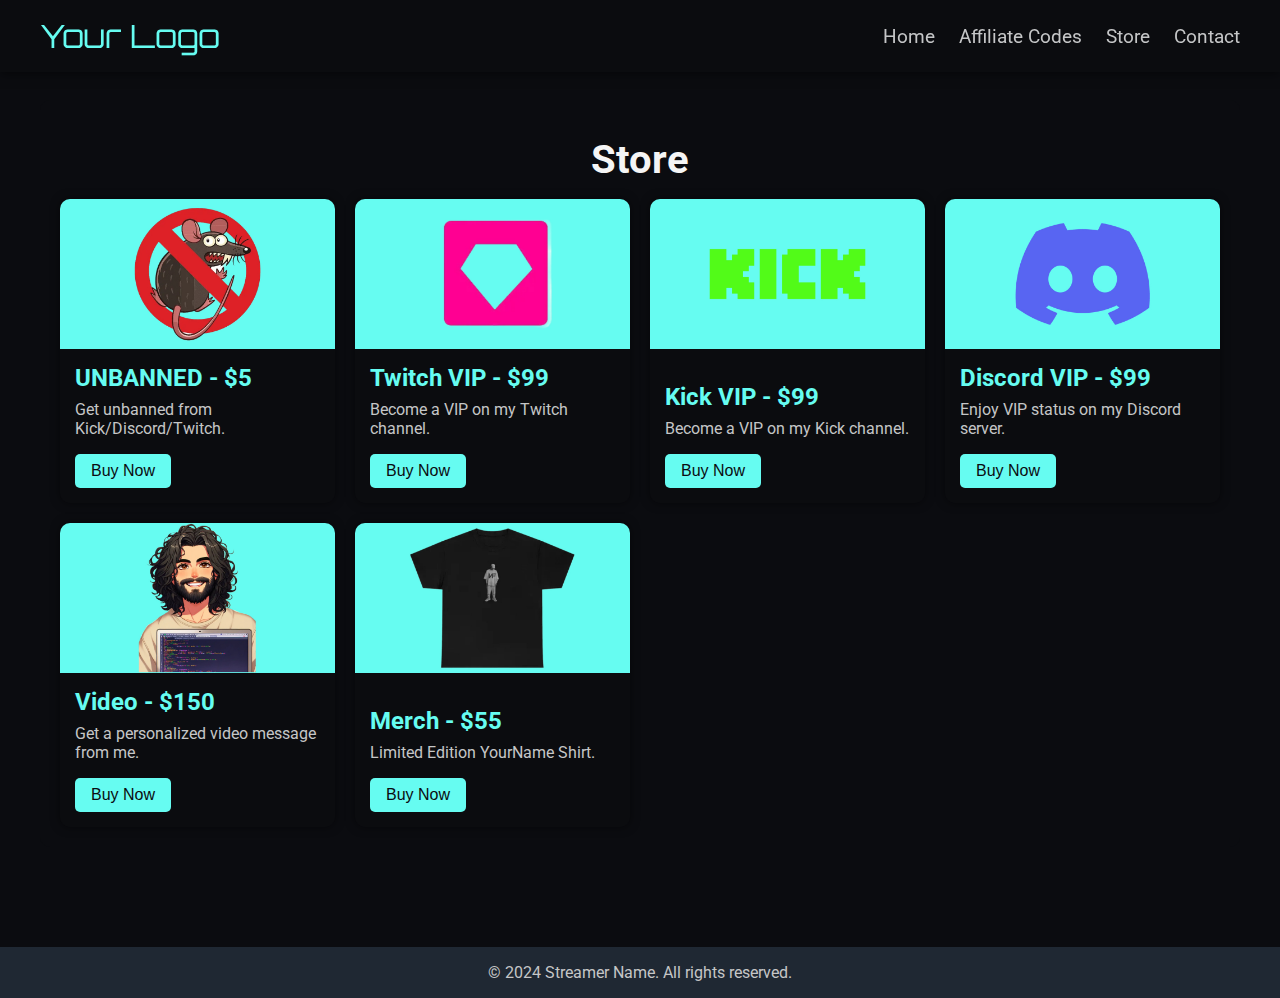
==== store.html @ c43beaef "Add files via upload" ====
<!DOCTYPE html>
<html lang="en">
<head>
    <meta charset="UTF-8">
    <meta name="viewport" content="width=device-width, initial-scale=1.0">
    <title>Store - Streamer Name</title>
    <link rel="stylesheet" href="styles.css">
    <link rel="stylesheet" href="store.css">
    <link href="https://fonts.googleapis.com/css2?family=Roboto:wght@400;700&family=Orbitron:wght@400;700&display=swap" rel="stylesheet">
</head>
<body>
    <header>
        <nav class="navbar">
            <div class="navbar-left">
                <a href="index.html" class="logo">Your Logo</a>
                <div class="menu-toggle">☰</div>
            </div>
            <ul class="nav-links">
                <li><a href="index.html">Home</a></li>
                <li><a href="affiliate.html">Affiliate Codes</a></li>
                <li><a href="store.html">Store</a></li>
                <li><a href="contact.html">Contact</a></li>
            </ul>
        </nav>
    </header>
    <main>
        <section id="store" class="store-section">
            <div class="content">
                <h1>Store</h1>
                <div class="store-items">
                    <div class="item">
                        <div class="item-image" style="background-image: url('item1.jpg');" alt="UNBANNED"></div>
                        <div class="item-content">
                            <h3>UNBANNED - $5</h3>
                            <p>Get unbanned from Kick/Discord/Twitch.</p>
                            <button>Buy Now</button>
                        </div>
                    </div>
                    <div class="item">
                        <div class="item-image" style="background-image: url('item2.jpg');" alt="Twitch VIP"></div>
                        <div class="item-content">
                            <h3>Twitch VIP - $99</h3>
                            <p>Become a VIP on my Twitch channel.</p>
                            <button>Buy Now</button>
                        </div>
                    </div>
                    <div class="item">
                        <div class="item-image" style="background-image: url('item3.jpg');" alt="Kick VIP"></div>
                        <div class="item-content">
                            <h3>Kick VIP - $99</h3>
                            <p>Become a VIP on my Kick channel.</p>
                            <button>Buy Now</button>
                        </div>
                    </div>
                    <div class="item">
                        <div class="item-image" style="background-image: url('item4.jpg');" alt="Discord VIP"></div>
                        <div class="item-content">
                            <h3>Discord VIP - $99</h3>
                            <p>Enjoy VIP status on my Discord server.</p>
                            <button>Buy Now</button>
                        </div>
                    </div>
                    <div class="item">
                        <div class="item-image" style="background-image: url('item6.jpg');" alt="Personalized Video"></div>
                        <div class="item-content">
                            <h3>Video - $150</h3>
                            <p>Get a personalized video message from me.</p>
                            <button>Buy Now</button>
                        </div>
                    </div>
                    <div class="item">
                        <div class="item-image" style="background-image: url('item7.jpg');" alt="Merch"></div>
                        <div class="item-content">
                            <h3>Merch - $55</h3>
                            <p>Limited Edition YourName Shirt.</p>
                            <button>Buy Now</button>
                        </div>
                    </div>
                </div>
            </div>
        </section>
    </main>
    <footer>
        <p>&copy; 2024 Streamer Name. All rights reserved.</p>
    </footer>
    <script>
        document.addEventListener('DOMContentLoaded', () => {
            const menuToggle = document.querySelector('.menu-toggle');
            const navLinks = document.querySelector('.nav-links');

            if (menuToggle && navLinks) {
                menuToggle.addEventListener('click', () => {
                    navLinks.classList.toggle('active');
                });
            }
        });
    </script>
</body>
</html>
---- styles.css ----
/* Reset default styles */
* {
   margin: 0;
   padding: 0;
   box-sizing: border-box;
}

html, body {
   height: 100%;
}

body {
   font-family: 'Roboto', sans-serif;
   background-color: #0b0c10;
   color: #c5c6c7;
   display: flex;
   flex-direction: column;
}

header {
   background: rgba(11, 12, 16, 0.9);
   padding: 1rem 2rem;
   position: fixed;
   width: 100%;
   top: 0;
   z-index: 1000;
   display: flex;
   justify-content: center;
   align-items: center;
   box-shadow: 0 2px 10px rgba(0, 0, 0, 0.5);
}

.navbar {
   display: flex;
   justify-content: space-between;
   align-items: center;
   width: 100%;
   max-width: 1200px;
}

.navbar-left {
   display: flex;
   align-items: center;
}

.navbar .logo {
   font-family: 'Orbitron', sans-serif;
   color: #66fcf1;
   font-size: 2rem;
   margin-right: 2rem;
   text-decoration: none;
}

.navbar .nav-links {
   list-style: none;
   display: flex;
   gap: 1.5rem;
}

.navbar .nav-links li a {
   color: #c5c6c7;
   text-decoration: none;
   font-size: 1.2rem;
   transition: color 0.3s, transform 0.3s;
}

.navbar .nav-links li a:hover {
   color: #66fcf1;
   transform: scale(1.1);
}

.menu-toggle {
   display: none;
   font-size: 2rem;
   color: #c5c6c7;
   cursor: pointer;
}

/* Footer */
footer {
   background: #1f2833;
   padding: 1rem 2rem;
   text-align: center;
   color: #c5c6c7;
   width: 100%;
   position: relative;
   bottom: 0;
}

/* Responsive styles */
@media (max-width: 768px) {
   header {
       padding: 1rem;
   }

   .navbar .logo {
       font-size: 1.5rem;
       margin-right: 1rem;
   }

   .navbar .nav-links {
       display: none;
       flex-direction: column;
       position: absolute;
       top: 100%;
       left: 0;
       width: 100%;
       background: rgba(11, 12, 16, 0.9);
       padding: 1rem 0;
       text-align: center;
   }

   .navbar .nav-links.active {
       display: flex;
   }

   .navbar .nav-links li {
       margin: 0.5rem 0;
   }

   .navbar .nav-links li a {
       font-size: 1rem;
   }

   .menu-toggle {
       display: block;
   }
}

/* Keyframes */
@keyframes fadeIn {
   from {
       opacity: 0;
   }
   to {
       opacity: 1;
   }
}

@keyframes slideInDown {
   from {
       transform: translateY(-100%);
   }
   to {
       transform: translateY(0);
   }

@keyframes slideInUp {
   from {
       transform: translateY(100%);
   }
   to {
       transform: translateY(0);
   }

@keyframes fadeInUp {
   from {
       opacity: 0;
       transform: translateY(20px);
   }
   to {
       opacity: 1;
       transform: translateY(0);
   }
}

@media (max-width: 768px) {
   header {
       padding: 1rem;
   }

   .navbar .logo {
       font-size: 1.5rem;
       margin-right: 1rem;
   }

   .navbar .nav-links {
       display: none;
       flex-direction: column;
       position: absolute;
       top: 100%;
       left: 0;
       width: 100%;
       background: rgba(11, 12, 16, 0.9);
       padding: 1rem 0;
       text-align: center;
   }

   .navbar .nav-links.active {
       display: flex;
   }

   .navbar .nav-links li {
       margin: 0.5rem 0;
   }

   .navbar .nav-links li a {
       font-size: 1rem;
   }

   .menu-toggle {
       display: block;
   }
}
---- store.css ----
/* Specific styles for store.html */
.store-section {
   width: 100%;
   display: flex;
   flex-direction: column;
   justify-content: center;
   align-items: center;
   text-align: center;
   color: #f5f5f5;
   padding: 100px 20px;
   background: url('your-gaming-background.jpg') no-repeat center center/cover;
   min-height: 100vh;
   animation: fadeIn 1.5s ease-in-out;
}

.content {
   width: 100%;
   max-width: 1200px;
   padding: 20px;
   background: rgba(11, 12, 16, 0.8);
   border-radius: 10px;
   
   animation: fadeInUp 2s ease-in-out;
}

.content h1 {
   font-size: 2.5rem; /* Adjusted for better balance */
   margin-top: 1rem;
   margin-bottom: 1rem;
   animation: slideInDown 1s ease-in-out;
}

.content p {
   font-size: 1.2rem; /* Adjusted for better balance */
   margin-bottom: 2rem;
   animation: slideInUp 1s ease-in-out;
}

.store-items {
   display: grid;
   grid-template-columns: repeat(auto-fit, minmax(250px, 1fr));
   gap: 20px;
   width: 100%;
}

.item {
   background: rgba(11, 12, 16, 0.9);
   border-radius: 10px;
   overflow: hidden;
   box-shadow: 0 0 10px rgba(0, 0, 0, 0.5);
   transition: transform 0.3s, box-shadow 0.3s;
   display: flex;
   flex-direction: column;
   justify-content: space-between;
}

.item:hover {
   transform: scale(1.05);
   box-shadow: 0 0 20px rgba(0, 0, 0, 0.8);
}

.item-image {
   width: 100%;
   height: 150px;
   background-size: cover;
   background-position: center;
}

.item-content {
   padding: 15px;
   text-align: left;
}

.item-content h3 {
   font-size: 1.5rem;
   margin-bottom: 0.5rem;
   color: #66fcf1;
}

.item-content p {
   font-size: 1rem;
   margin-bottom: 1rem;
   color: #c5c6c7;
}

.item-content button {
   padding: 0.5rem 1rem;
   font-size: 1rem;
   color: #0b0c10;
   background: #66fcf1;
   border: none;
   border-radius: 5px;
   transition: background 0.3s, transform 0.3s;
   cursor: pointer;
}

.item-content button:hover {
   background: #45a29e;
   transform: scale(1.05);
}

/* Responsive styles */
@media (max-width: 768px) {
   .store-section {
       padding: 50px 10px;
   }

   .content h1 {
       font-size: 2rem;
   }

   .content p {
       font-size: 1rem;
   }

   .item-content h3 {
       font-size: 1.2rem;
   }

   .item-content p {
       font-size: 0.9rem;
   }

   .item-content button {
       font-size: 0.9rem;
   }
}
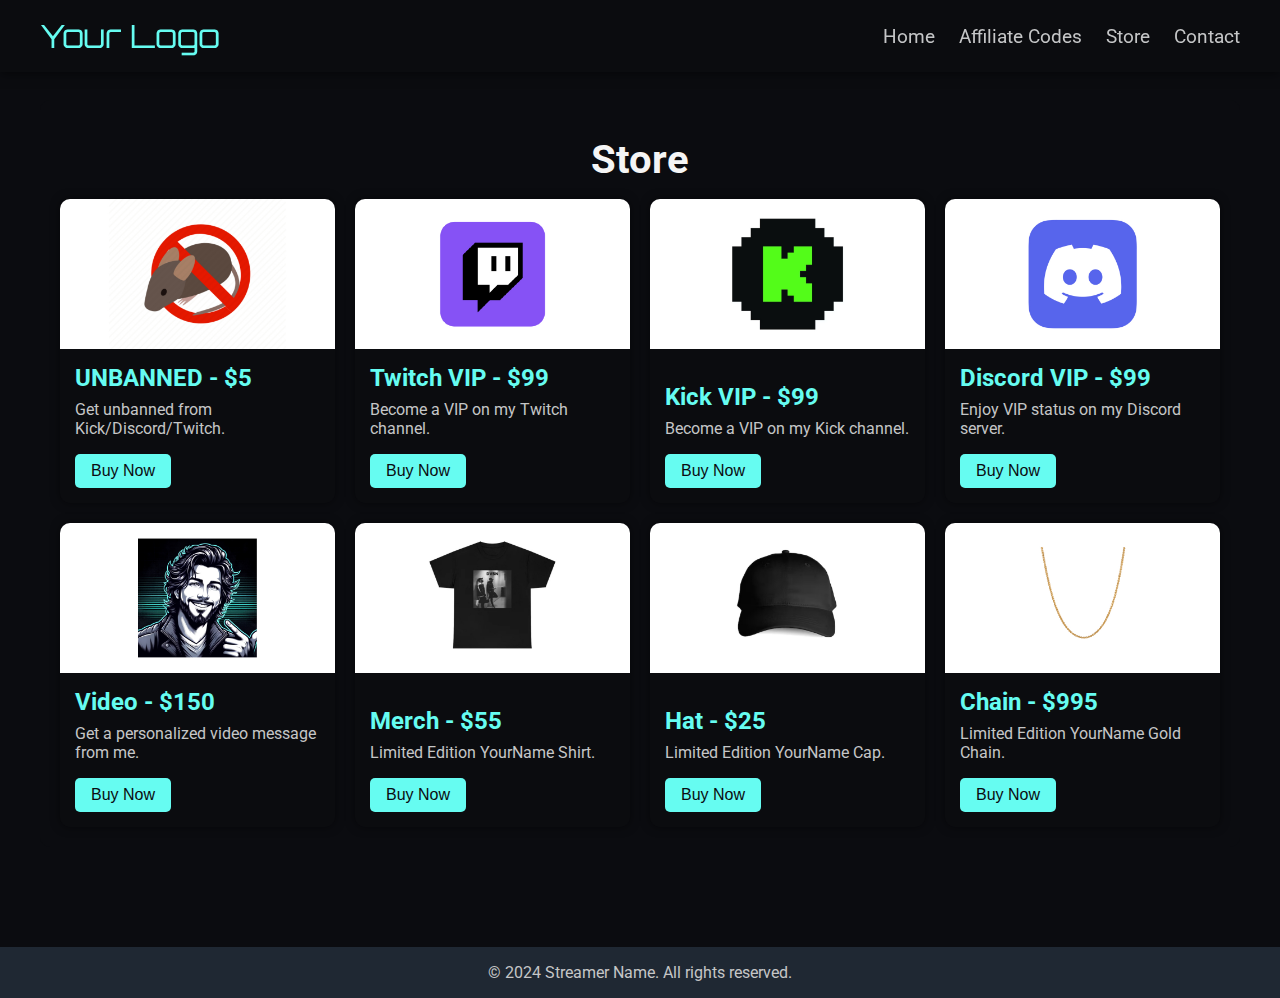
==== commit 7cbda84a: "Update store.html" ====
--- a/store.html
+++ b/store.html
@@ -76,6 +76,22 @@
                             <button>Buy Now</button>
                         </div>
                     </div>
+                    <div class="item">
+                        <div class="item-image" style="background-image: url('item8.jpg');" alt="Merch"></div>
+                        <div class="item-content">
+                            <h3>Hat - $25</h3>
+                            <p>Limited Edition YourName Cap.</p>
+                            <button>Buy Now</button>
+                        </div>
+                    </div>
+                    <div class="item">
+                        <div class="item-image" style="background-image: url('item9.jpg');" alt="Merch"></div>
+                        <div class="item-content">
+                            <h3>Chain - $995</h3>
+                            <p>Limited Edition YourName Gold Chain.</p>
+                            <button>Buy Now</button>
+                        </div>
+                    </div>
                 </div>
             </div>
         </section>
